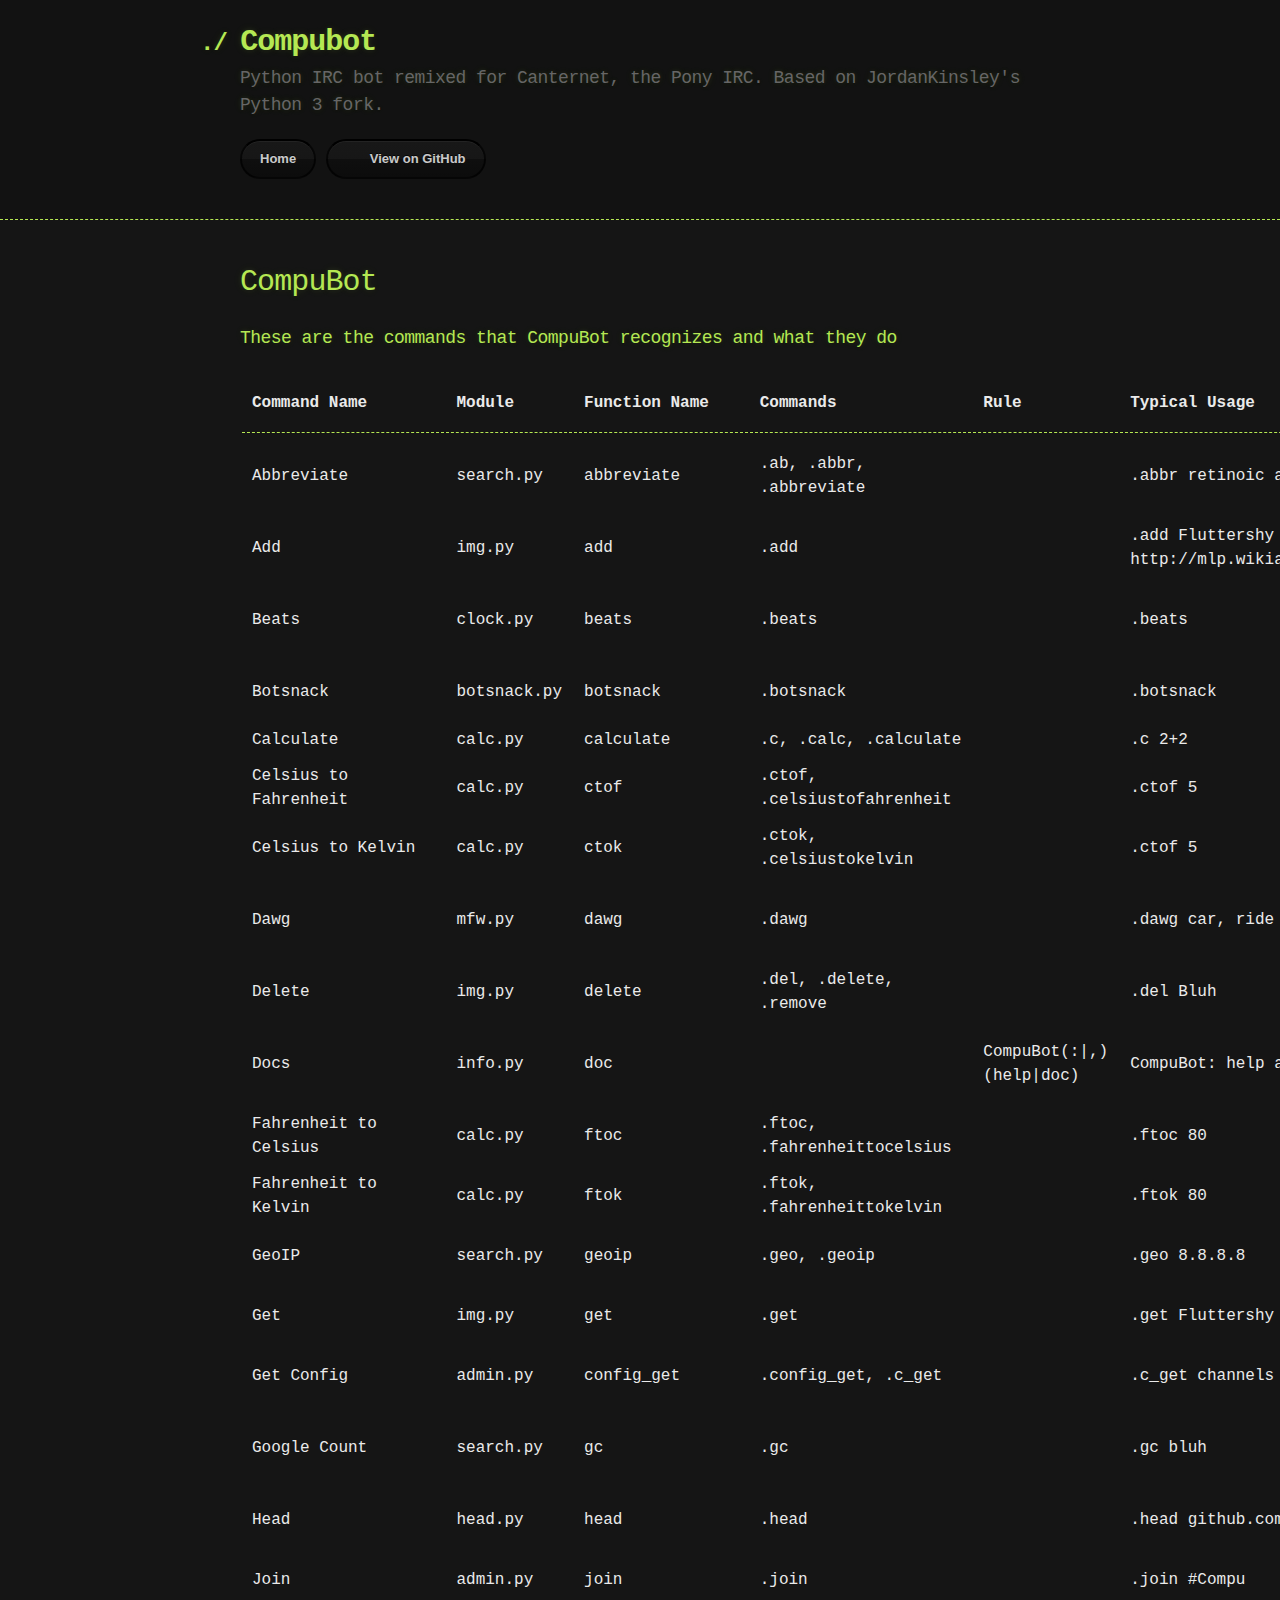
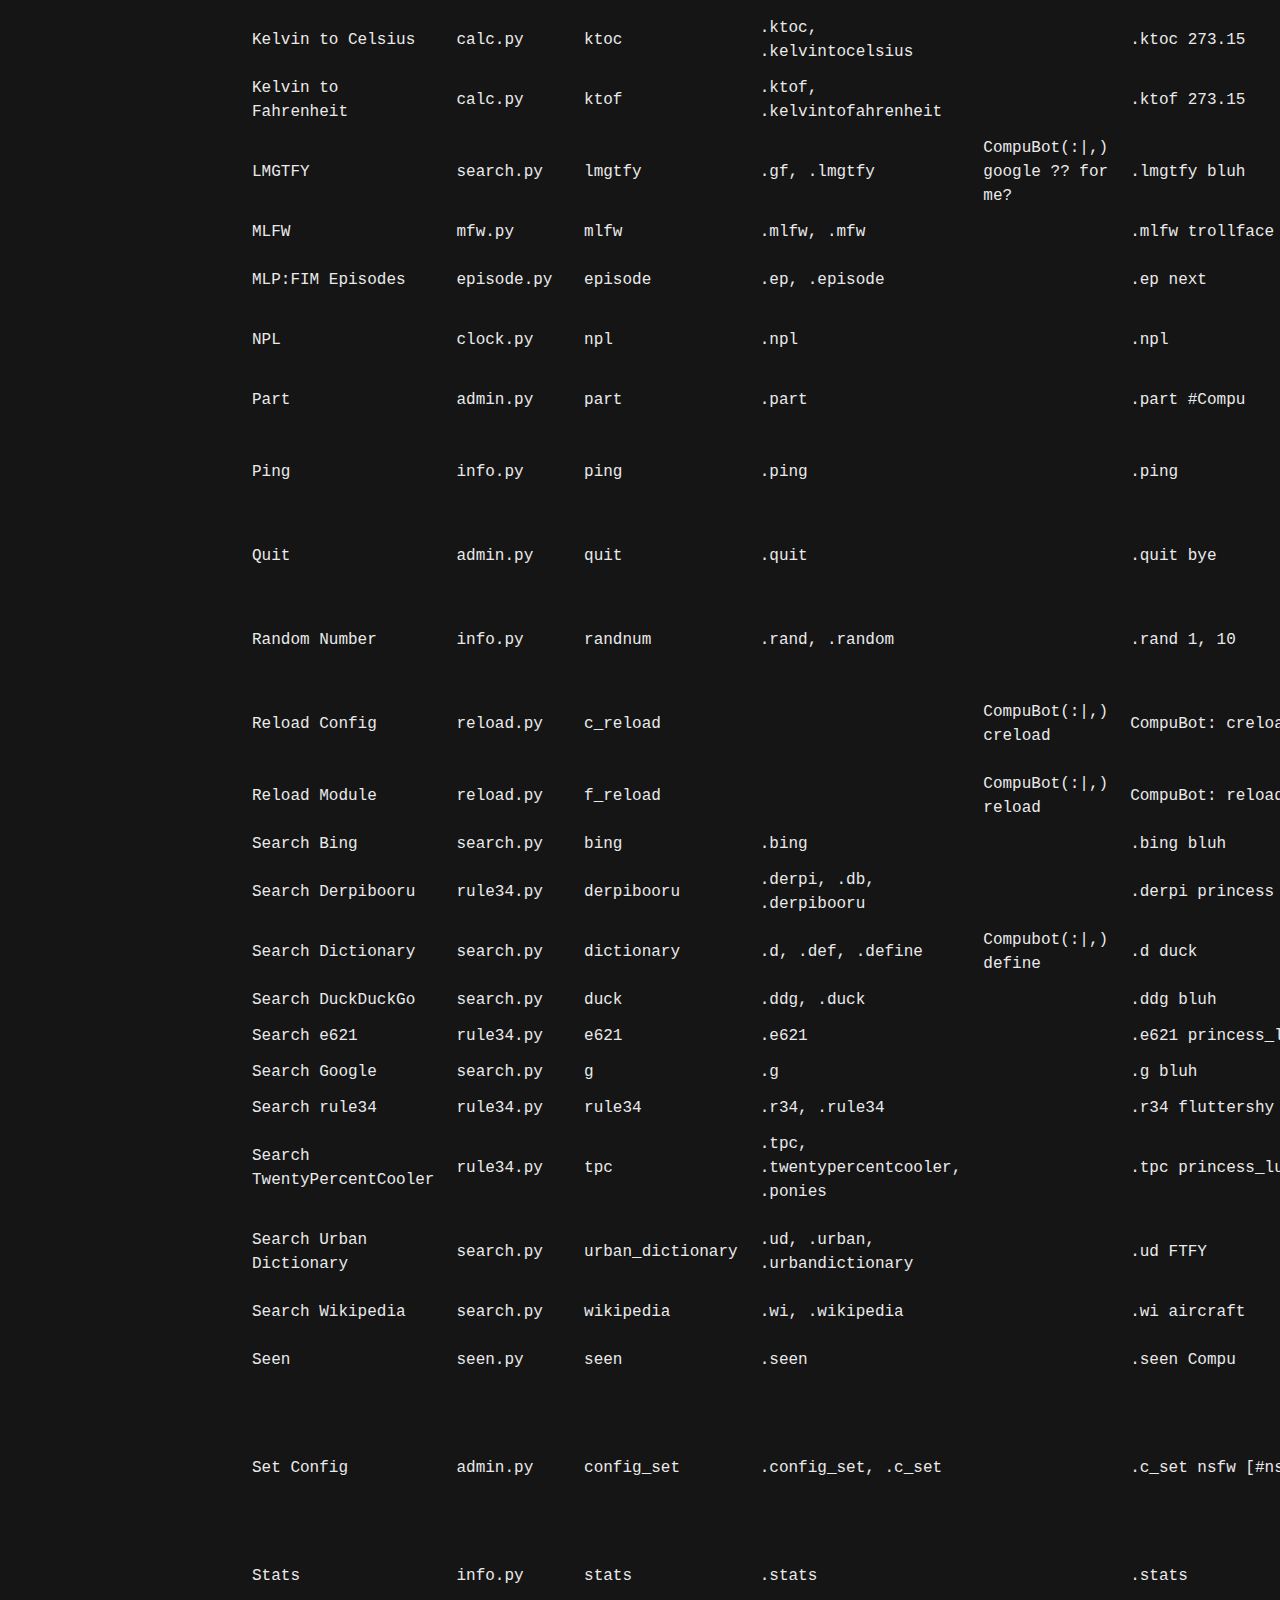
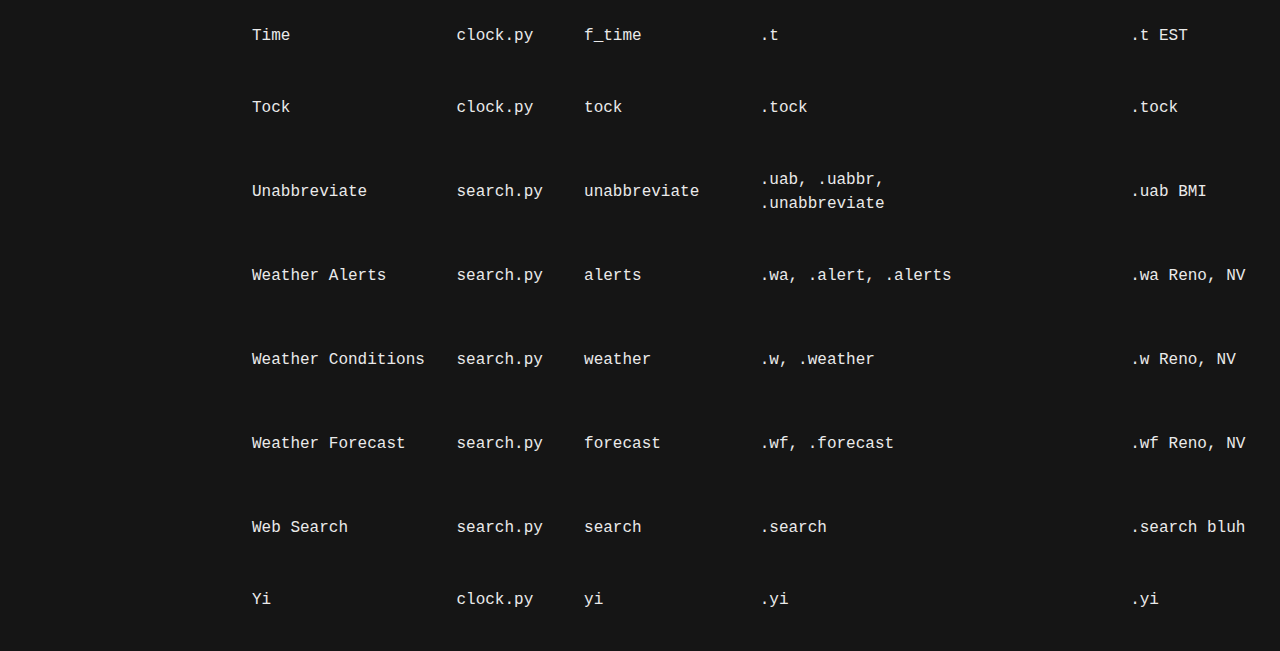
==== commands.html @ 20161408 "Create commands.html" ====
<!DOCTYPE html>
<html>
  <head>
    <meta charset='utf-8'>
    <meta http-equiv="X-UA-Compatible" content="chrome=1">

    <link rel="stylesheet" type="text/css" href="stylesheets/stylesheet.css" media="screen">
    <link rel="stylesheet" type="text/css" href="stylesheets/github-dark.css" media="screen">
    <link rel="stylesheet" type="text/css" href="stylesheets/print.css" media="print">
    <link rel="shortcut icon" type='image/x-icon' href="http://www.compu.ml/favicon.ico"/>	
    <meta name="theme-color" content="#171717">

    <title>CompuBot by ask-compu</title>
  </head>

  <body>

    <header>
      <div class="container">
        <h1>Compubot</h1>
        <h2>Python IRC bot remixed for Canternet, the Pony IRC. Based on JordanKinsley&#39;s Python 3 fork.</h2>

        <section id="downloads">
          <a href="../" class="btn">Home</a>
          <a href="https://github.com/ask-compu/CompuBot" class="btn btn-github"><span class="icon"></span>View on GitHub</a>
        </section>
      </div>
    </header>

    <div class="container">
      <section id="main_content">
        <h1>
<a id="compubot" class="anchor" href="#compubot" aria-hidden="true"><span class="octicon octicon-link"></span></a>CompuBot</h1>
<h3>These are the commands that CompuBot recognizes and what they do</h3>

<table>
  <tbody><tr>
<th>Command Name</th>
<th>Module</th>
<th>Function Name</th>
<th>Commands</th>
<th>Rule</th>
<th>Typical Usage</th>
<th>Description</th>
<th>Admin Only?</th>
</tr>
  <tr>
<td>Abbreviate</td>
<td>search.py</td>
<td>abbreviate</td>
<td>.ab, .abbr, .abbreviate</td>
<td></td>
<td>.abbr retinoic acid receptor alpha</td>
<td>Gives the abbreviation for full words</td>
<td>No</td>
</tr>
  <tr>
<td>Add</td>
<td>img.py</td>
<td>add</td>
<td>.add</td>
<td></td>
<td>.add Fluttershy http://mlp.wikia.com/wiki/Fluttershy</td>
<td>Adds a url to the url database</td>
<td>No</td>
</tr>
  <tr>
<td>Beats</td>
<td>clock.py</td>
<td>beats</td>
<td>.beats</td>
<td></td>
<td>.beats</td>
<td>Shows the internet time in Swatch beats</td>
<td>No</td>
</tr>
  <tr>
<td>Botsnack</td>
<td>botsnack.py</td>
<td>botsnack</td>
<td>.botsnack</td>
<td></td>
<td>.botsnack</td>
<td>Give CompuBot a snack</td>
<td>No</td>
</tr>
  <tr>
<td>Calculate</td>
<td>calc.py</td>
<td>calculate</td>
<td>.c, .calc, .calculate</td>
<td></td>
<td>.c 2+2</td>
<td>Calculate Stuff</td>
<td>No</td>
</tr>
  <tr>
<td>Celsius to Fahrenheit</td>
<td>calc.py</td>
<td>ctof</td>
<td>.ctof, .celsiustofahrenheit</td>
<td></td>
<td>.ctof 5</td>
<td>Convert Celsius to Fahrenheit</td>
<td>No</td>
</tr>
  <tr>
<td>Celsius to Kelvin</td>
<td>calc.py</td>
<td>ctok</td>
<td>.ctok, .celsiustokelvin</td>
<td></td>
<td>.ctof 5</td>
<td>Convert Celsius to Kelvin</td>
<td>No</td>
</tr>
  <tr>
<td>Dawg</td>
<td>mfw.py</td>
<td>dawg</td>
<td>.dawg</td>
<td></td>
<td>.dawg car, ride</td>
<td>Yo Dawg, I heard you like yo dawg memes</td>
<td>No</td>
</tr>
  <tr>
<td>Delete</td>
<td>img.py</td>
<td>delete</td>
<td>.del, .delete, .remove</td>
<td></td>
<td>.del Bluh</td>
<td>Deletes a url from the url database</td>
<td>No</td>
</tr>
  <tr>
<td>Docs</td>
<td>info.py</td>
<td>doc</td>
<td></td>
<td>CompuBot(:|,) (help|doc)</td>
<td>CompuBot: help add</td>
<td>Gets the documentation for a command</td>
<td>No</td>
</tr>
  <tr>
<td>Fahrenheit to Celsius</td>
<td>calc.py</td>
<td>ftoc</td>
<td>.ftoc, .fahrenheittocelsius</td>
<td></td>
<td>.ftoc 80</td>
<td>Converts Fahrenheit to Celsius</td>
<td>No</td>
</tr>
  <tr>
<td>Fahrenheit to Kelvin</td>
<td>calc.py</td>
<td>ftok</td>
<td>.ftok, .fahrenheittokelvin</td>
<td></td>
<td>.ftok 80</td>
<td>Converts Fahrenheit to Kelvin</td>
<td>No</td>
</tr>
  <tr>
<td>GeoIP</td>
<td>search.py</td>
<td>geoip</td>
<td>.geo, .geoip</td>
<td></td>
<td>.geo 8.8.8.8</td>
<td>Does IP address geolocation</td>
<td>No</td>
</tr>
  <tr>
<td>Get</td>
<td>img.py</td>
<td>get</td>
<td>.get</td>
<td></td>
<td>.get Fluttershy</td>
<td>Gets a url from the url database</td>
<td>No</td>
</tr>
  <tr>
<td>Get Config</td>
<td>admin.py</td>
<td>config_get</td>
<td>.config_get, .c_get</td>
<td></td>
<td>.c_get channels</td>
<td>Shows configuration options</td>
<td>Yes</td>
</tr>
  <tr>
<td>Google Count</td>
<td>search.py</td>
<td>gc</td>
<td>.gc</td>
<td></td>
<td>.gc bluh</td>
<td>Shows the number of Google search results for a query</td>
<td>No</td>
</tr>
  <tr>
<td>Head</td>
<td>head.py</td>
<td>head</td>
<td>.head</td>
<td></td>
<td>.head github.com</td>
<td>Shows HTTP Header information</td>
<td>No</td>
</tr>
  <tr>
<td>Join</td>
<td>admin.py</td>
<td>join</td>
<td>.join</td>
<td></td>
<td>.join #Compu</td>
<td>Makes the bot join a channel</td>
<td>Yes</td>
</tr>
  <tr>
<td>Kelvin to Celsius</td>
<td>calc.py</td>
<td>ktoc</td>
<td>.ktoc, .kelvintocelsius</td>
<td></td>
<td>.ktoc 273.15</td>
<td>Converts Kelvin to Celsius</td>
<td>No</td>
</tr>
  <tr>
<td>Kelvin to Fahrenheit</td>
<td>calc.py</td>
<td>ktof</td>
<td>.ktof, .kelvintofahrenheit</td>
<td></td>
<td>.ktof 273.15</td>
<td>Converts Kelvin to Fahrenheit</td>
<td>No</td>
</tr>
  <tr>
<td>LMGTFY</td>
<td>search.py</td>
<td>lmgtfy</td>
<td>.gf, .lmgtfy</td>
<td>CompuBot(:|,) google ?? for me?</td>
<td>.lmgtfy bluh</td>
<td>Let Me Google That For You</td>
<td>No</td>
</tr>
  <tr>
<td>MLFW</td>
<td>mfw.py</td>
<td>mlfw</td>
<td>.mlfw, .mfw</td>
<td></td>
<td>.mlfw trollface</td>
<td>MLP Reaction Images</td>
<td>No</td>
</tr>
  <tr>
<td>MLP:FIM Episodes</td>
<td>episode.py</td>
<td>episode</td>
<td>.ep, .episode</td>
<td></td>
<td>.ep next</td>
<td>Find MLP:FIM Episodes</td>
<td>No</td>
</tr>
  <tr>
<td>NPL</td>
<td>clock.py</td>
<td>npl</td>
<td>.npl</td>
<td></td>
<td>.npl</td>
<td>Shows the time from NPL’s SNTP server</td>
<td>No</td>
</tr>
  <tr>
<td>Part</td>
<td>admin.py</td>
<td>part</td>
<td>.part</td>
<td></td>
<td>.part #Compu</td>
<td>Makes the bot leave a channel</td>
<td>Yes</td>
</tr>
  <tr>
<td>Ping</td>
<td>info.py</td>
<td>ping</td>
<td>.ping</td>
<td></td>
<td>.ping</td>
<td>Will give a “Pong!” if everything is working correctly</td>
<td>No</td>
</tr>
  <tr>
<td>Quit</td>
<td>admin.py</td>
<td>quit</td>
<td>.quit</td>
<td></td>
<td>.quit bye</td>
<td>Makes the bot disconnect from the server and stop</td>
<td>Yes</td>
</tr>
  <tr>
<td>Random Number</td>
<td>info.py</td>
<td>randnum</td>
<td>.rand, .random</td>
<td></td>
<td>.rand 1, 10</td>
<td>Picks a random number within a given range</td>
<td>No</td>
</tr>
  <tr>
<td>Reload Config</td>
<td>reload.py</td>
<td>c_reload</td>
<td></td>
<td>CompuBot(:|,) creload</td>
<td>CompuBot: creload admins</td>
<td>Reloads a given configuration option</td>
<td>Yes</td>
</tr>
  <tr>
<td>Reload Module</td>
<td>reload.py</td>
<td>f_reload</td>
<td></td>
<td>CompuBot(:|,) reload</td>
<td>CompuBot: reload episode</td>
<td>Reloads a given module</td>
<td>Yes</td>
</tr>
  <tr>
<td>Search Bing</td>
<td>search.py</td>
<td>bing</td>
<td>.bing</td>
<td></td>
<td>.bing bluh</td>
<td>Searches Bing</td>
<td>No</td>
</tr>
  <tr>
<td>Search Derpibooru</td>
<td>rule34.py</td>
<td>derpibooru</td>
<td>.derpi, .db, .derpibooru</td>
<td></td>
<td>.derpi princess luna</td>
<td>Searches Derpibooru</td>
<td>No</td>
</tr>
  <tr>
<td>Search Dictionary</td>
<td>search.py</td>
<td>dictionary</td>
<td>.d, .def, .define</td>
<td>Compubot(:|,) define</td>
<td>.d duck</td>
<td>Gives definitions for words</td>
<td>No</td>
</tr>
  <tr>
<td>Search DuckDuckGo</td>
<td>search.py</td>
<td>duck</td>
<td>.ddg, .duck</td>
<td></td>
<td>.ddg bluh</td>
<td>Searches DuckDuckGo</td>
<td>No</td>
</tr>
  <tr>
<td>Search e621</td>
<td>rule34.py</td>
<td>e621</td>
<td>.e621</td>
<td></td>
<td>.e621 princess_luna_(mlp)</td>
<td>Searches e621</td>
<td>No</td>
</tr>
  <tr>
<td>Search Google</td>
<td>search.py</td>
<td>g</td>
<td>.g</td>
<td></td>
<td>.g bluh</td>
<td>Searches Google</td>
<td>No</td>
</tr>
  <tr>
<td>Search rule34</td>
<td>rule34.py</td>
<td>rule34</td>
<td>.r34, .rule34</td>
<td></td>
<td>.r34 fluttershy</td>
<td>Searches rule34</td>
<td>No</td>
</tr>
  <tr>
<td>Search TwentyPercentCooler</td>
<td>rule34.py</td>
<td>tpc</td>
<td>.tpc, .twentypercentcooler, .ponies</td>
<td></td>
<td>.tpc princess_luna</td>
<td>Searches TwentyPercentCooler</td>
<td>No</td>
</tr>
  <tr>
<td>Search Urban Dictionary</td>
<td>search.py</td>
<td>urban_dictionary</td>
<td>.ud, .urban, .urbandictionary</td>
<td></td>
<td>.ud FTFY</td>
<td>Searches Urban Dictionary for definitions</td>
<td>No</td>
</tr>
  <tr>
<td>Search Wikipedia</td>
<td>search.py</td>
<td>wikipedia</td>
<td>.wi, .wikipedia</td>
<td></td>
<td>.wi aircraft</td>
<td>Searches Wikipedia</td>
<td>No</td>
</tr>
  <tr>
<td>Seen</td>
<td>seen.py</td>
<td>seen</td>
<td>.seen</td>
<td></td>
<td>.seen Compu</td>
<td>Tells when a nick was last seen</td>
<td>No</td>
</tr>
  <tr>
<td>Set Config</td>
<td>admin.py</td>
<td>config_set</td>
<td>.config_set, .c_set</td>
<td></td>
<td>.c_set nsfw [#nsfw]</td>
<td>Sets configuration options while the bot is running, better to set the config manually and use creload</td>
<td>Yes</td>
</tr>
  <tr>
<td>Stats</td>
<td>info.py</td>
<td>stats</td>
<td>.stats</td>
<td></td>
<td>.stats</td>
<td>Gives stats about bot usage</td>
<td>No</td>
</tr>
  <tr>
<td>Time</td>
<td>clock.py</td>
<td>f_time</td>
<td>.t</td>
<td></td>
<td>.t EST</td>
<td>Gives the time in a certain time zone</td>
<td>No</td>
</tr>
  <tr>
<td>Tock</td>
<td>clock.py</td>
<td>tock</td>
<td>.tock</td>
<td></td>
<td>.tock</td>
<td>Shows the time from the USNO’s atomic clock</td>
<td>No</td>
</tr>
  <tr>
<td>Unabbreviate</td>
<td>search.py</td>
<td>unabbreviate</td>
<td>.uab, .uabbr, .unabbreviate</td>
<td></td>
<td>.uab BMI</td>
<td>Gives the full words for abbreviations</td>
<td>No</td>
</tr>
  <tr>
<td>Weather Alerts</td>
<td>search.py</td>
<td>alerts</td>
<td>.wa, .alert, .alerts</td>
<td></td>
<td>.wa Reno, NV</td>
<td>Gives any weather alerts for a location</td>
<td>No</td>
</tr>
  <tr>
<td>Weather Conditions</td>
<td>search.py</td>
<td>weather</td>
<td>.w, .weather</td>
<td></td>
<td>.w Reno, NV</td>
<td>Gives the current weather conditions for a location</td>
<td>No</td>
</tr>
  <tr>
<td>Weather Forecast</td>
<td>search.py</td>
<td>forecast</td>
<td>.wf, .forecast</td>
<td></td>
<td>.wf Reno, NV</td>
<td>Gives the weather forecast for a location</td>
<td>No</td>
</tr>
  <tr>
<td>Web Search</td>
<td>search.py</td>
<td>search</td>
<td>.search</td>
<td></td>
<td>.search bluh</td>
<td>Searches Duck Duck Go, Google, and Bing all at once</td>
<td>No</td>
</tr>
  <tr>
<td>Yi</td>
<td>clock.py</td>
<td>yi</td>
<td>.yi</td>
<td></td>
<td>.yi</td>
<td>Shows whether it is currently yi or not</td>
<td>No</td>
</tr>
</tbody></table>
      </section>
    </div>

              <script type="text/javascript">
            var gaJsHost = (("https:" == document.location.protocol) ? "https://ssl." : "http://www.");
            document.write(unescape("%3Cscript src='" + gaJsHost + "google-analytics.com/ga.js' type='text/javascript'%3E%3C/script%3E"));
          </script>
          <script type="text/javascript">
            try {
              var pageTracker = _gat._getTracker("UA-37704845-6");
            pageTracker._trackPageview();
            } catch(err) {}
          </script>

  </body>
</html>
---- stylesheets/stylesheet.css ----
body {
  margin: 0;
  padding: 0;
  background: #151515 url("../images/bkg.png") 0 0;
  color: #eaeaea;
  font: 16px;
  line-height: 1.5;
  font-family: Monaco, "Bitstream Vera Sans Mono", "Lucida Console", Terminal, monospace;
}

/* General & 'Reset' Stuff */

.container {
  width: 90%;
  max-width: 800px;
  margin: 0 auto;
}

section {
  display: block;
  margin: 0 0 20px 0;
}

h1, h2, h3, h4, h5, h6 {
  margin: 0 0 20px;
}

li {
  line-height: 1.4 ;
}

/* Header, <header>
   header   - container
   h1       - project name
   h2       - project description
*/

header {
  background: rgba(0, 0, 0, 0.1);
  width: 100%;
  border-bottom: 1px dashed #b5e853;
  padding: 20px 0;
  margin: 0 0 40px 0;
}

header h1 {
  font-size: 30px;
  line-height: 1.5;
  margin: 0 0 0 -40px;
  font-weight: bold;
  font-family: Monaco, "Bitstream Vera Sans Mono", "Lucida Console", Terminal, monospace;
  color: #b5e853;
  text-shadow: 0 1px 1px rgba(0, 0, 0, 0.1),
               0 0 5px rgba(181, 232, 83, 0.1),
               0 0 10px rgba(181, 232, 83, 0.1);
  letter-spacing: -1px;
  -webkit-font-smoothing: antialiased;
}

header h1:before {
  content: "./ ";
  font-size: 24px;
}

header h2 {
  font-size: 18px;
  font-weight: 300;
  color: #666;
}

#downloads .btn {
  display: inline-block;
  text-align: center;
  margin: 0;
}

/* Main Content
*/

#main_content {
  width: 100%;
  -webkit-font-smoothing: antialiased;
}
section img {
  max-width: 100%
}

h1, h2, h3, h4, h5, h6 {
  font-weight: normal;
  font-family: Monaco, "Bitstream Vera Sans Mono", "Lucida Console", Terminal, monospace;
  color: #b5e853;
  letter-spacing: -0.03em;
  text-shadow: 0 1px 1px rgba(0, 0, 0, 0.1),
               0 0 5px rgba(181, 232, 83, 0.1),
               0 0 10px rgba(181, 232, 83, 0.1);
}

#main_content h1 {
  font-size: 30px;
}

#main_content h2 {
  font-size: 24px;
}

#main_content h3 {
  font-size: 18px;
}

#main_content h4 {
  font-size: 14px;
}

#main_content h5 {
  font-size: 12px;
  text-transform: uppercase;
  margin: 0 0 5px 0;
}

#main_content h6 {
  font-size: 12px;
  text-transform: uppercase;
  color: #999;
  margin: 0 0 5px 0;
}

dt {
  font-style: italic;
  font-weight: bold;
}

ul li {
  list-style: none;
}

ul li:before {
  content: ">>";
  font-family: Monaco, "Bitstream Vera Sans Mono", "Lucida Console", Terminal, monospace;
  font-size: 13px;
  color: #b5e853;
  margin-left: -37px;
  margin-right: 21px;
  line-height: 16px;
}

blockquote {
  color: #aaa;
  padding-left: 10px;
  border-left: 1px dotted #666;
}

pre {
  background: rgba(0, 0, 0, 0.9);
  border: 1px solid rgba(255, 255, 255, 0.15);
  padding: 10px;
  font-size: 14px;
  color: #b5e853;
  border-radius: 2px;
  -moz-border-radius: 2px;
  -webkit-border-radius: 2px;
  text-wrap: normal;
  overflow: auto;
  overflow-y: hidden;
}

table {
  width: 100%;
  margin: 0 0 20px 0;
}

th {
  text-align: left;
  border-bottom: 1px dashed #b5e853;
  padding: 5px 10px;
}

td {
  padding: 5px 10px;
}

hr {
  height: 0;
  border: 0;
  border-bottom: 1px dashed #b5e853;
  color: #b5e853;
}

/* Buttons
*/

.btn {
  display: inline-block;
  background: -webkit-linear-gradient(top, rgba(40, 40, 40, 0.3), rgba(35, 35, 35, 0.3) 50%, rgba(10, 10, 10, 0.3) 50%, rgba(0, 0, 0, 0.3));
  padding: 8px 18px;
  border-radius: 50px;
  border: 2px solid rgba(0, 0, 0, 0.7);
  border-bottom: 2px solid rgba(0, 0, 0, 0.7);
  border-top: 2px solid rgba(0, 0, 0, 1);
  color: rgba(255, 255, 255, 0.8);
  font-family: Helvetica, Arial, sans-serif;
  font-weight: bold;
  font-size: 13px;
  text-decoration: none;
  text-shadow: 0 -1px 0 rgba(0, 0, 0, 0.75);
  box-shadow: inset 0 1px 0 rgba(255, 255, 255, 0.05);
}

.btn:hover {
  background: -webkit-linear-gradient(top, rgba(40, 40, 40, 0.6), rgba(35, 35, 35, 0.6) 50%, rgba(10, 10, 10, 0.8) 50%, rgba(0, 0, 0, 0.8));
}

.btn .icon {
  display: inline-block;
  width: 16px;
  height: 16px;
  margin: 1px 8px 0 0;
  float: left;
}

.btn-github .icon {
  opacity: 0.6;
  background: url("../images/blacktocat.png") 0 0 no-repeat;
}

/* Links
   a, a:hover, a:visited
*/

a {
  color: #63c0f5;
  text-shadow: 0 0 5px rgba(104, 182, 255, 0.5);
}

/* Clearfix */

.cf:before, .cf:after {
  content:"";
  display:table;
}

.cf:after {
  clear:both;
}

.cf {
  zoom:1;
}
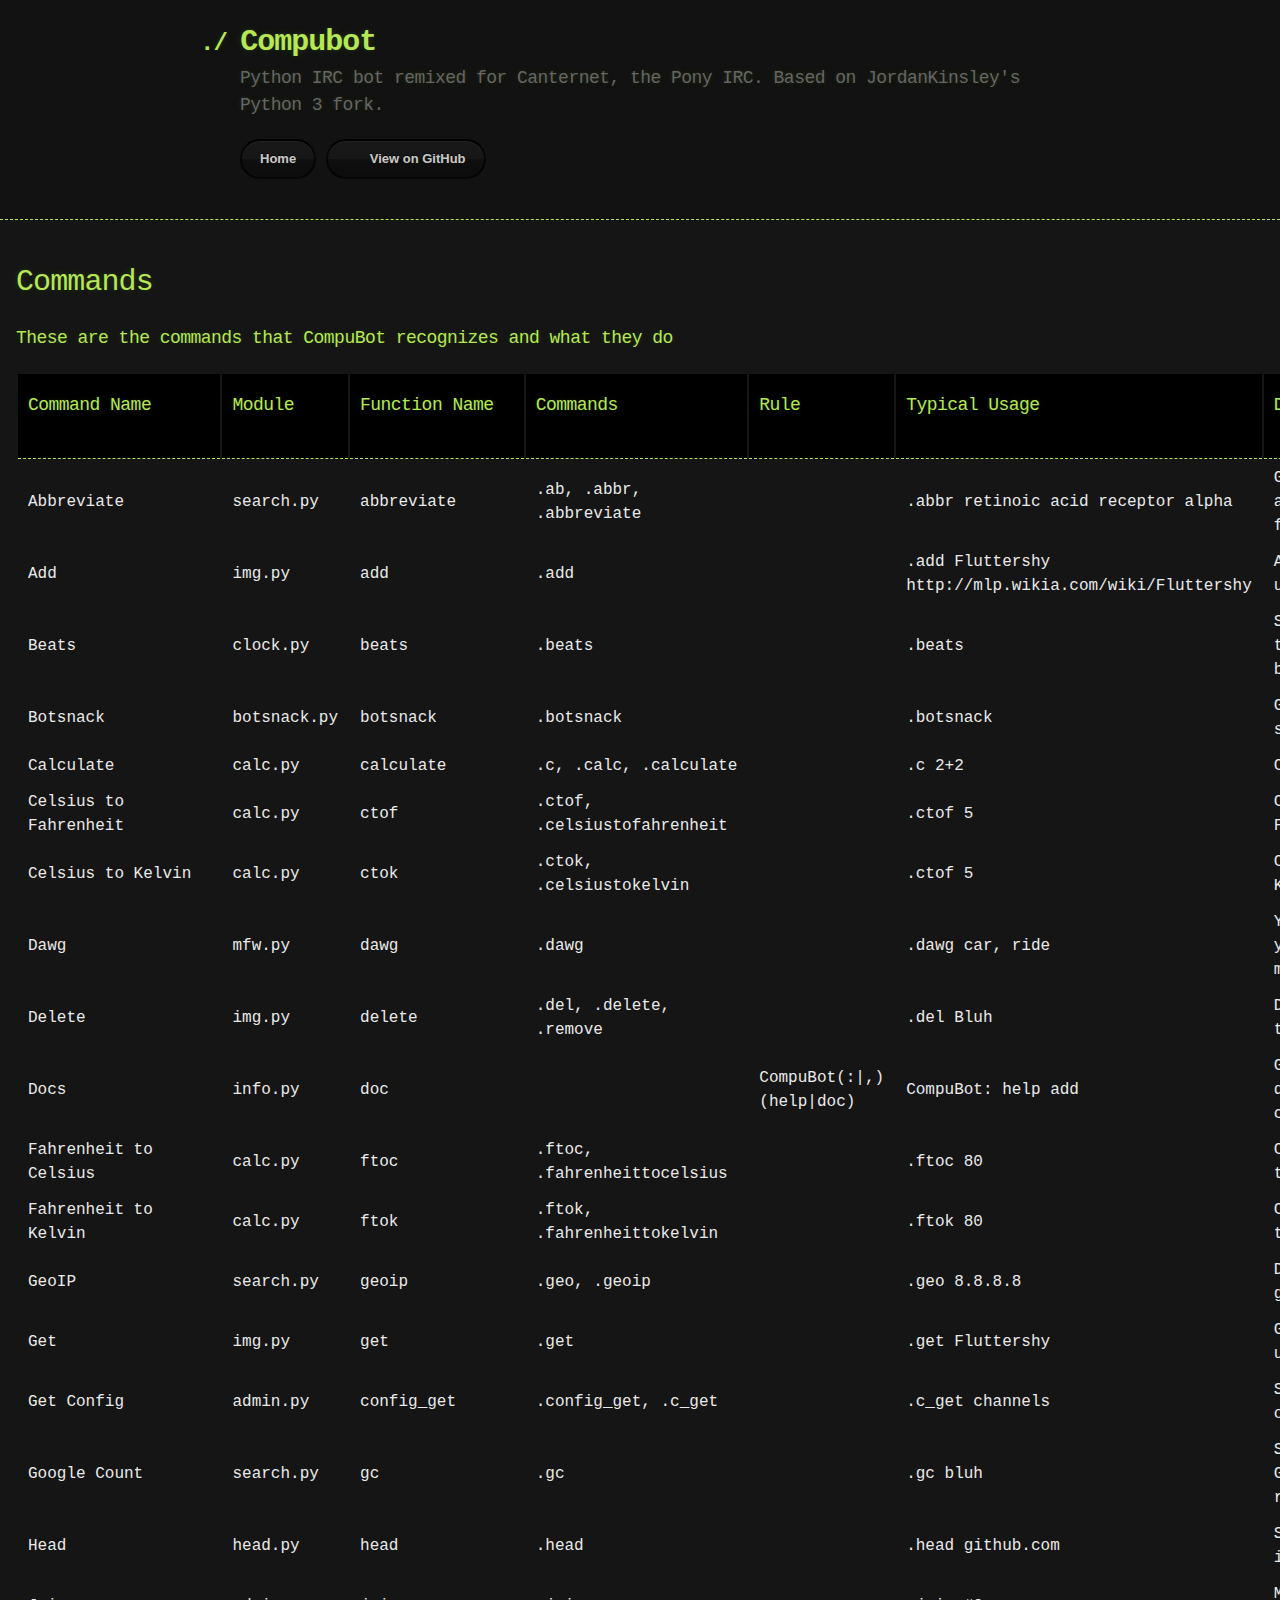
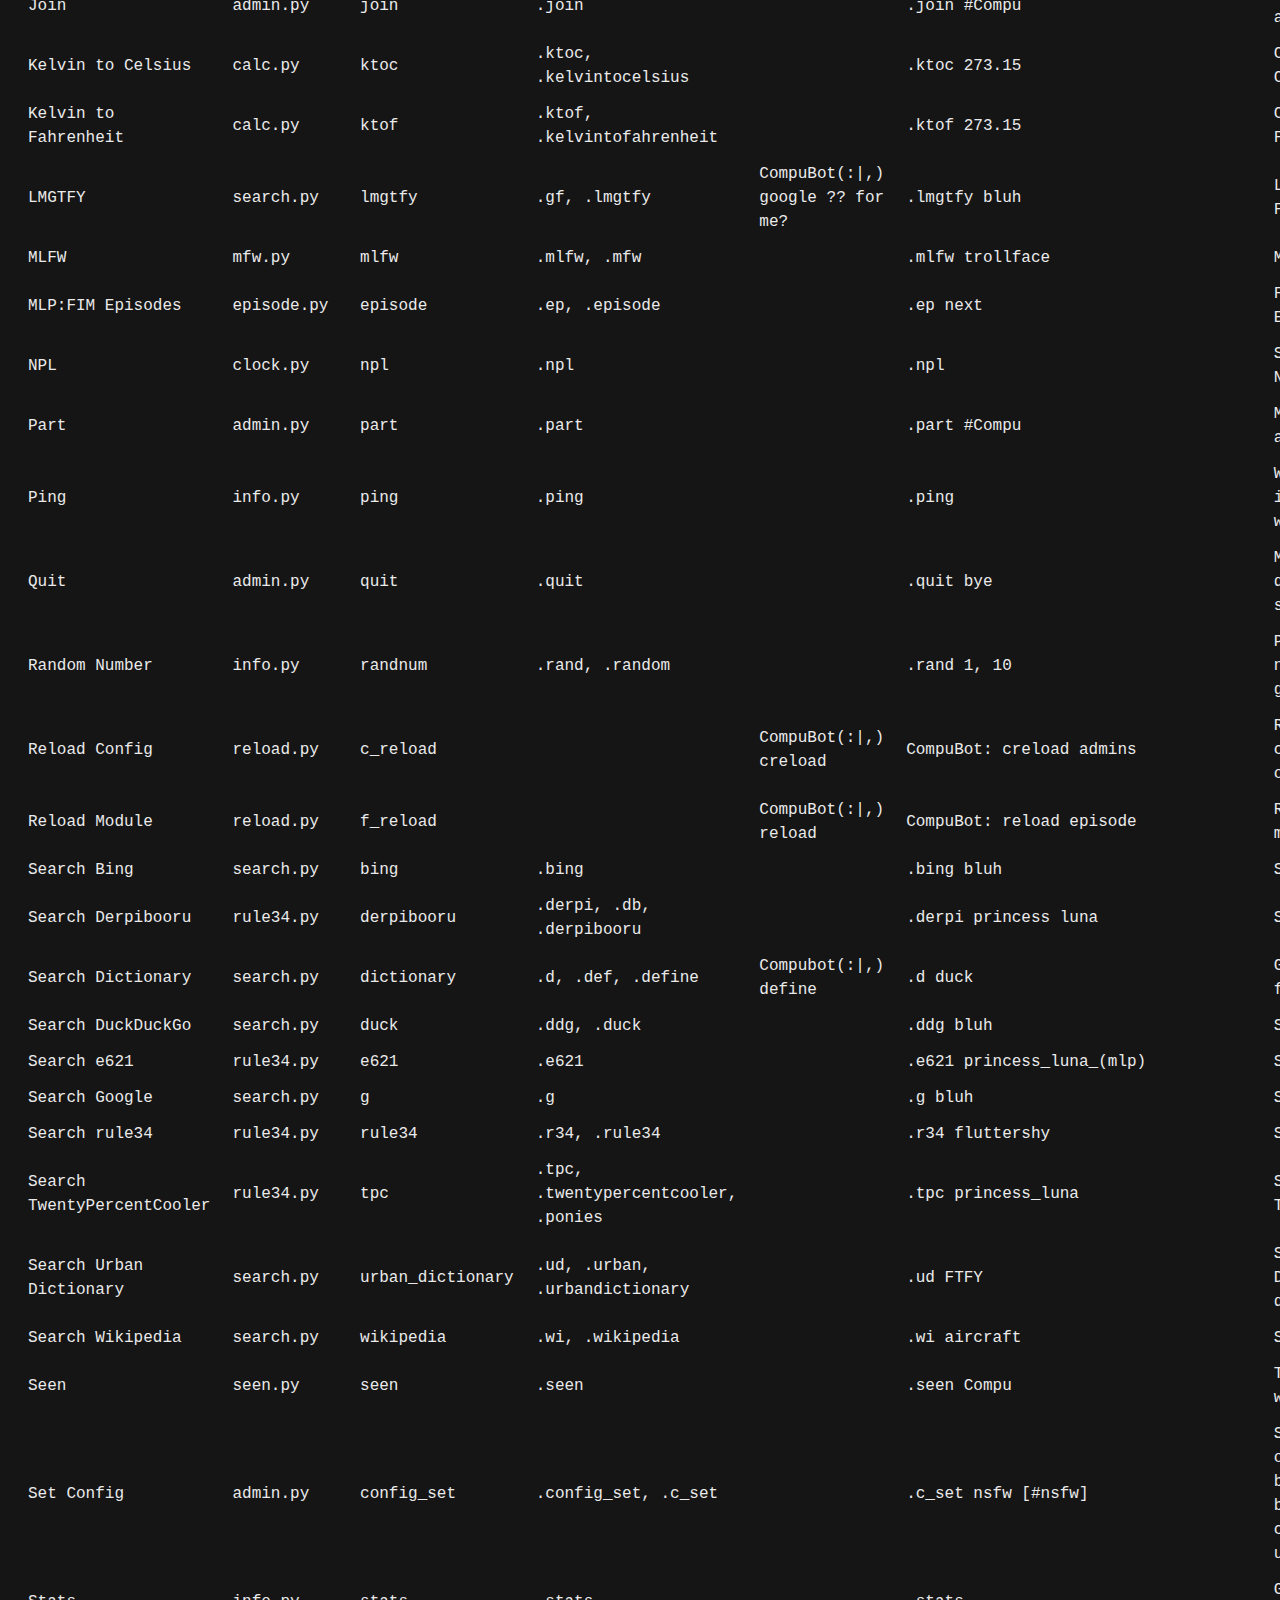
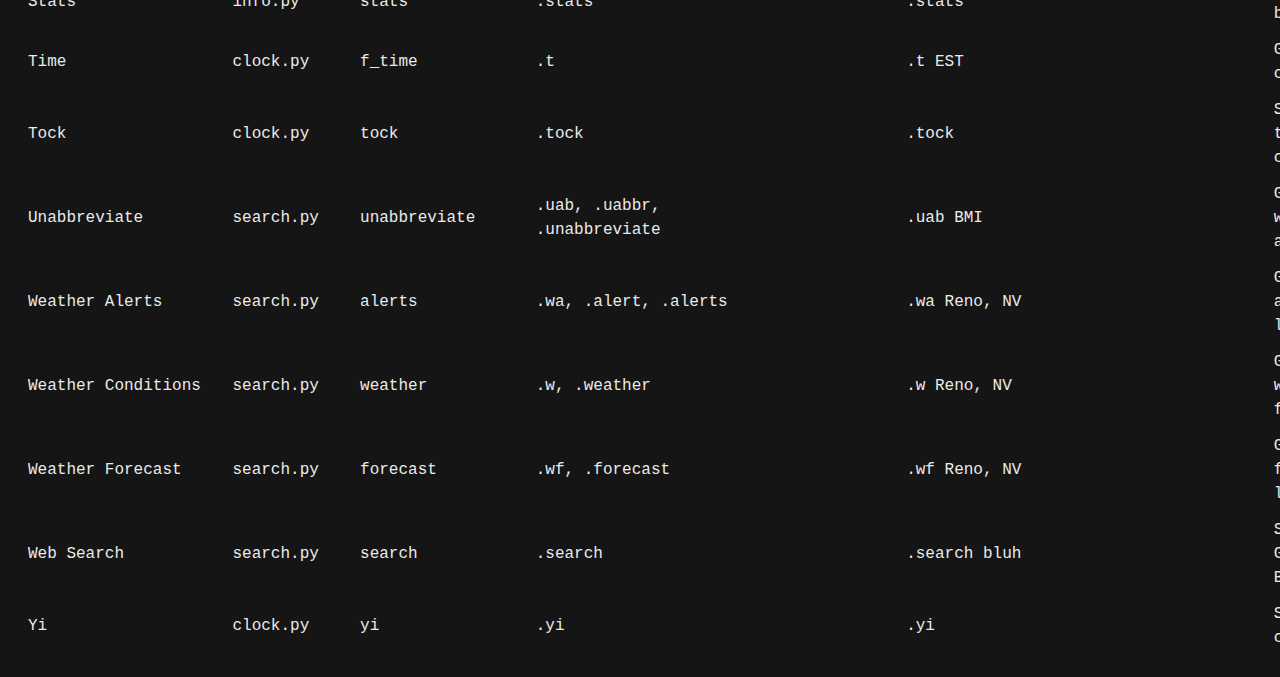
==== commit 60d1e82c: "Update commands.html" ====
--- a/commands.html
+++ b/commands.html
@@ -11,6 +11,7 @@
     <meta name="theme-color" content="#171717">
 
     <title>CompuBot by ask-compu</title>
+    <script src="sorttable.js" type="text/javascript"></script>
   </head>
 
   <body>
@@ -27,22 +28,22 @@
       </div>
     </header>
 
-    <div class="container">
+    <div class="containerbody">
       <section id="main_content">
         <h1>
-<a id="compubot" class="anchor" href="#compubot" aria-hidden="true"><span class="octicon octicon-link"></span></a>CompuBot</h1>
+<a id="compubot" class="anchor" href="#compubot" aria-hidden="true"><span class="octicon octicon-link"></span></a>Commands</h1>
 <h3>These are the commands that CompuBot recognizes and what they do</h3>
 
-<table>
+<table class="sortable">
   <tbody><tr>
-<th>Command Name</th>
-<th>Module</th>
-<th>Function Name</th>
-<th>Commands</th>
-<th>Rule</th>
-<th>Typical Usage</th>
-<th>Description</th>
-<th>Admin Only?</th>
+<th><h3>Command Name</h3></th>
+<th><h3>Module</h3></th>
+<th><h3>Function Name</h3></th>
+<th><h3>Commands</h3></th>
+<th><h3>Rule</h3></th>
+<th><h3>Typical Usage</h3></th>
+<th><h3>Description</h3></th>
+<th><h3>Admin Only?</h3></th>
 </tr>
   <tr>
 <td>Abbreviate</td>
--- a/stylesheets/stylesheet.css
+++ b/stylesheets/stylesheet.css
@@ -14,6 +14,16 @@
   width: 90%;
   max-width: 800px;
   margin: 0 auto;
+}
+
+.sortable th {
+  background-color: black;
+}
+
+.containerbody {
+  width: auto;
+  max-width: 800px;
+  margin: 1em;
 }
 
 section {
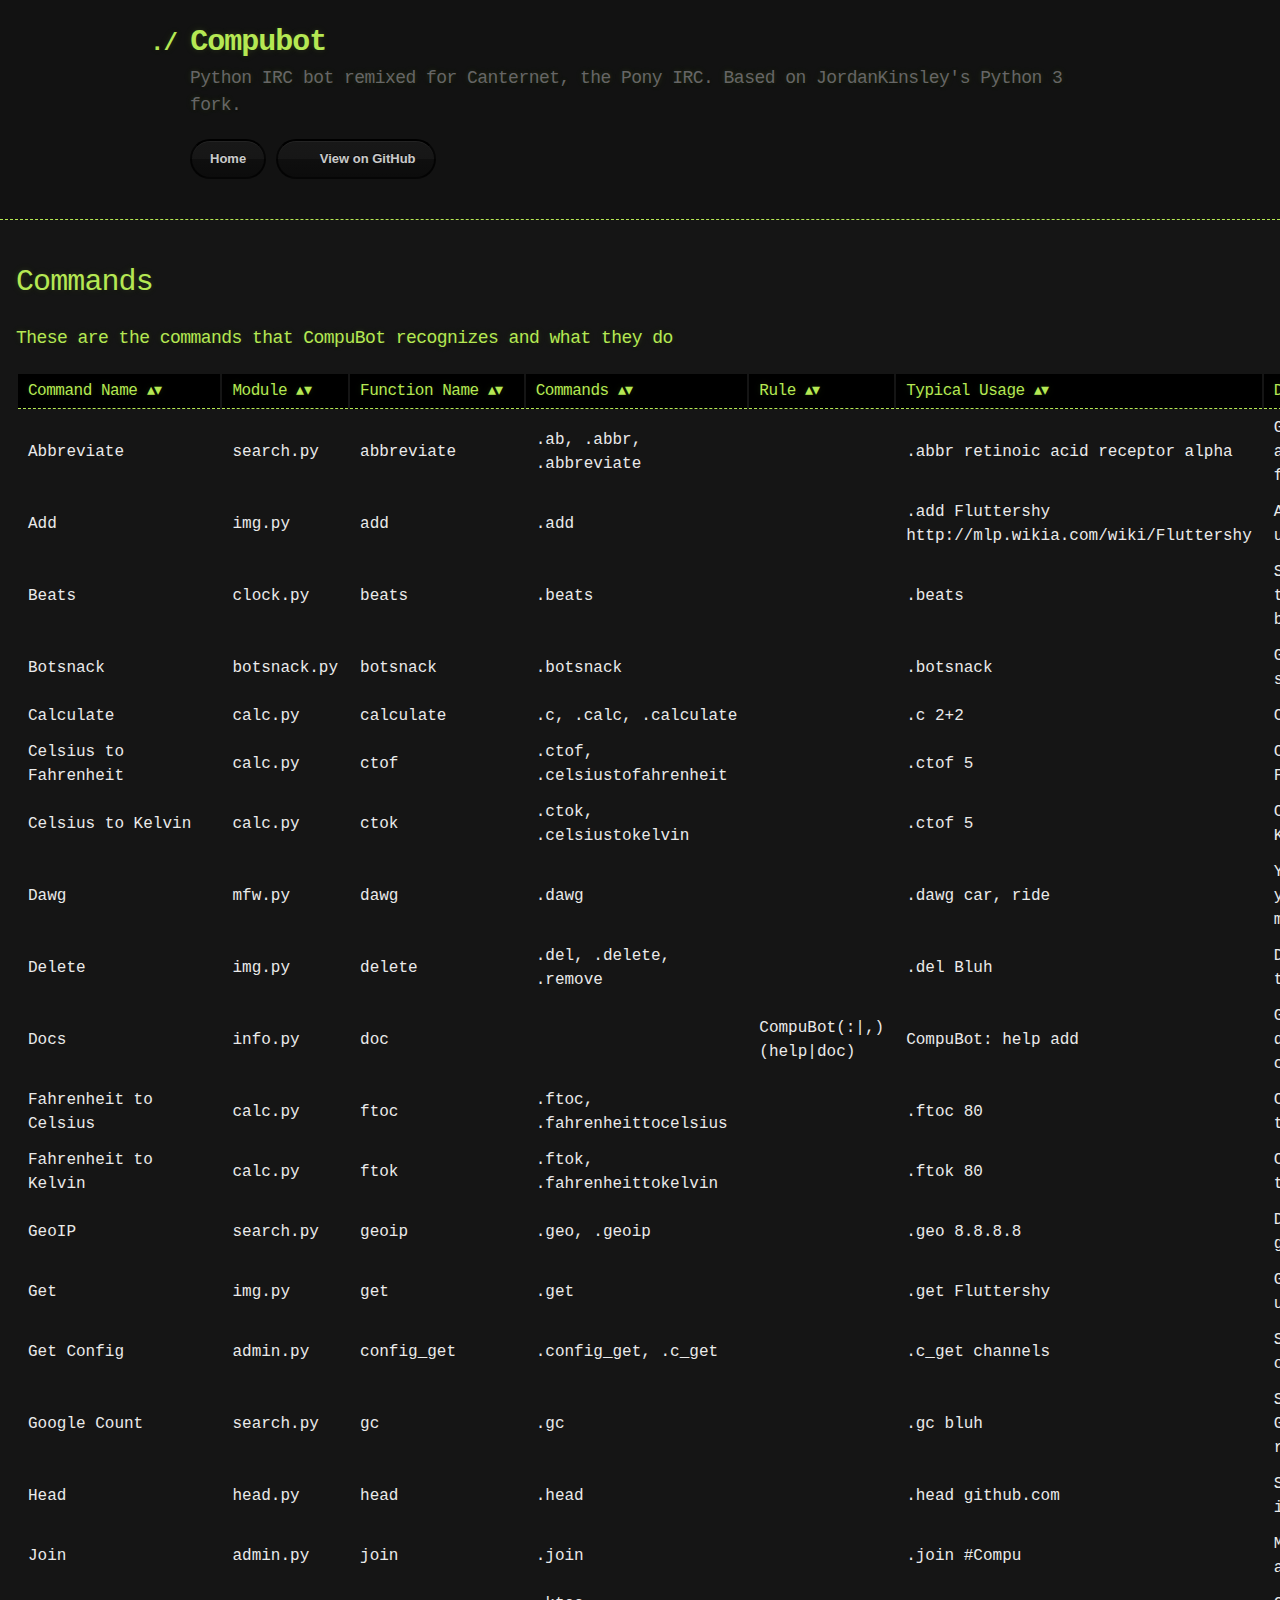
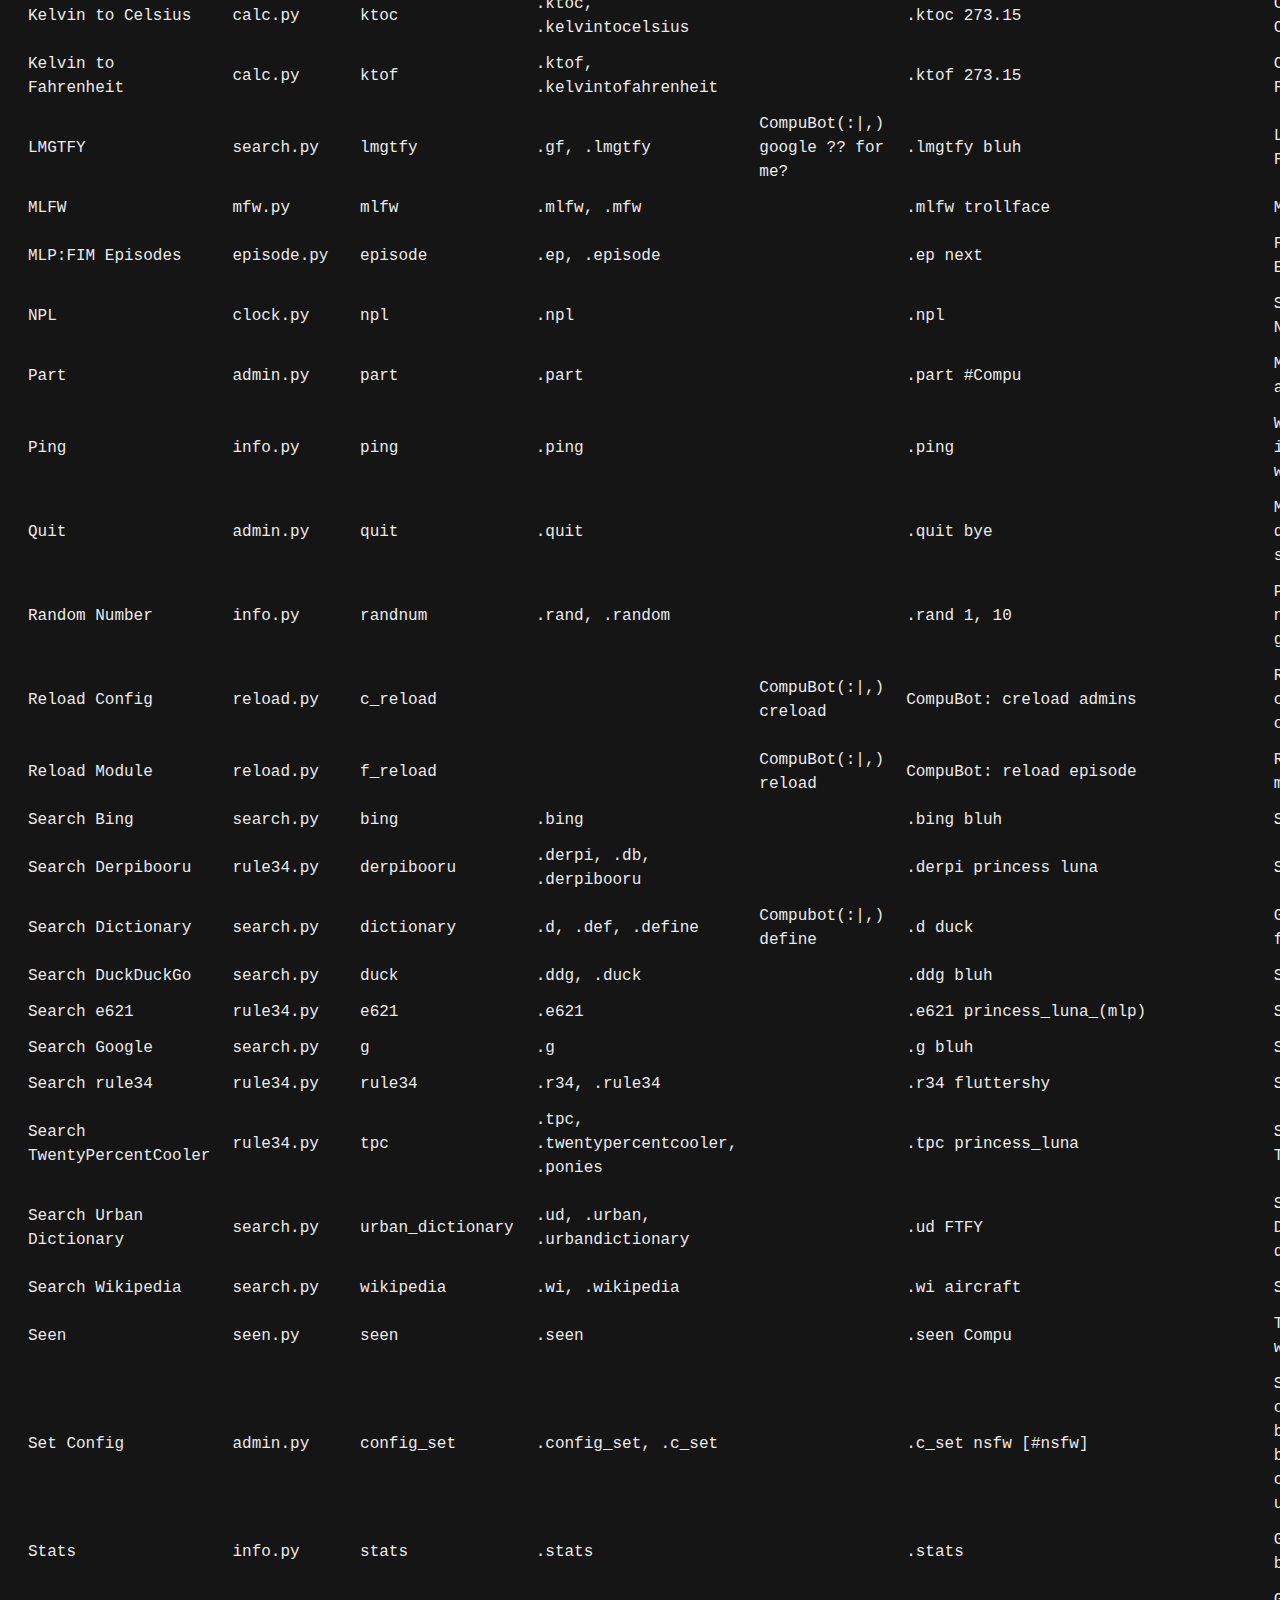
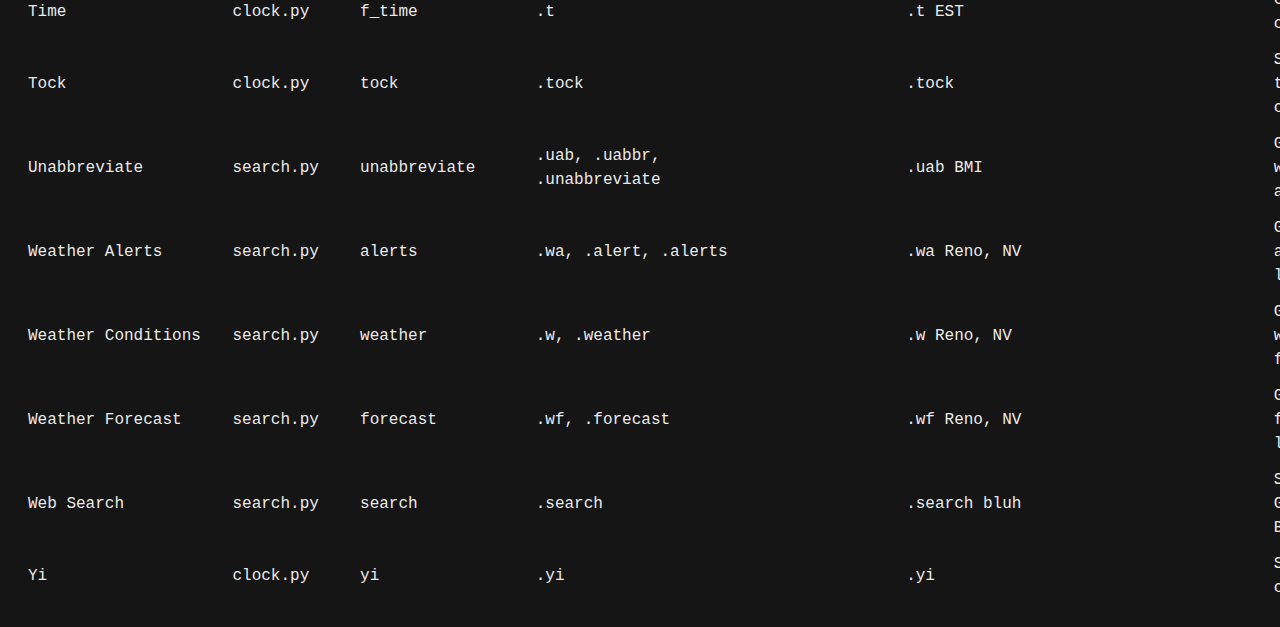
==== commit 179941d7: "Update commands.html" ====
--- a/commands.html
+++ b/commands.html
@@ -10,7 +10,7 @@
     <link rel="shortcut icon" type='image/x-icon' href="http://www.compu.ml/favicon.ico"/>	
     <meta name="theme-color" content="#171717">
 
-    <title>CompuBot by ask-compu</title>
+    <title>CompuBot Commands</title>
     <script src="sorttable.js" type="text/javascript"></script>
   </head>
 
@@ -36,14 +36,14 @@
 
 <table class="sortable">
   <tbody><tr>
-<th><h3>Command Name</h3></th>
-<th><h3>Module</h3></th>
-<th><h3>Function Name</h3></th>
-<th><h3>Commands</h3></th>
-<th><h3>Rule</h3></th>
-<th><h3>Typical Usage</h3></th>
-<th><h3>Description</h3></th>
-<th><h3>Admin Only?</h3></th>
+<th>Command Name</th>
+<th>Module</th>
+<th>Function Name</th>
+<th>Commands</th>
+<th>Rule</th>
+<th>Typical Usage</th>
+<th>Description</th>
+<th class="oneliner">Admin Only?</th>
 </tr>
   <tr>
 <td>Abbreviate</td>
--- a/stylesheets/stylesheet.css
+++ b/stylesheets/stylesheet.css
@@ -12,17 +12,28 @@
 
 .container {
   width: 90%;
-  max-width: 800px;
+  max-width: 900px;
   margin: 0 auto;
+}
+
+.oneliner {
+  white-space: nowrap;
 }
 
 .sortable th {
   background-color: black;
 }
 
+.sortable {
+  width: 100%;
+}
+
+table.sortable th:not(.sorttable_sorted):not(.sorttable_sorted_reverse):not(.sorttable_nosort):after { 
+    content: " \25B4\25BE" 
+}
+
 .containerbody {
   width: auto;
-  max-width: 800px;
   margin: 1em;
 }
 
@@ -95,7 +106,7 @@
   max-width: 100%
 }
 
-h1, h2, h3, h4, h5, h6 {
+h1, h2, h3, h4, h5, h6, th{
   font-weight: normal;
   font-family: Monaco, "Bitstream Vera Sans Mono", "Lucida Console", Terminal, monospace;
   color: #b5e853;
